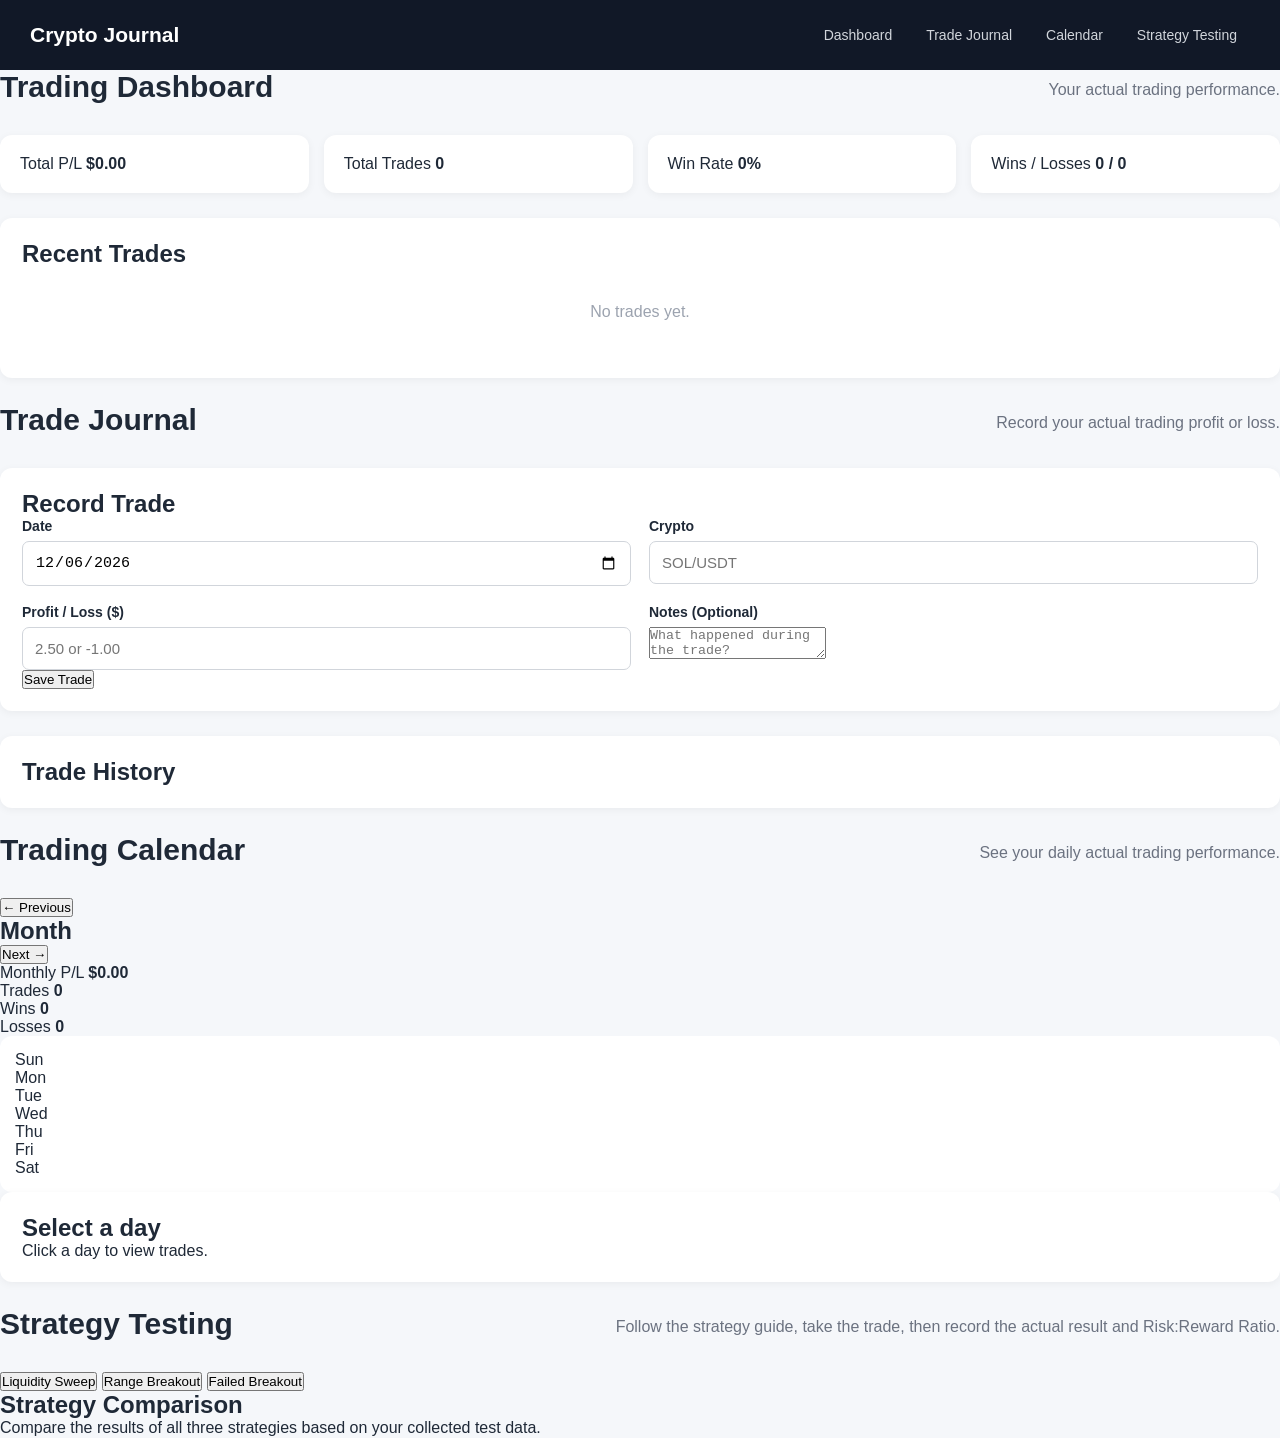
==== index.html @ 4470c529 "Update index.html" ====
<!DOCTYPE html>
<html lang="en">

<head>
    <meta charset="UTF-8">
    <meta name="viewport" content="width=device-width, initial-scale=1.0">

    <title>Crypto Trading Journal</title>

    <link rel="stylesheet" href="style.css">
</head>

<body>


    <!-- ================= NAVIGATION ================= -->

    <nav class="navbar">

        <div class="logo">
            Crypto Journal
        </div>

        <div class="nav-links">

            <button onclick="showPage('dashboard')">
                Dashboard
            </button>

            <button onclick="showPage('journal')">
                Trade Journal
            </button>

            <button onclick="showPage('calendar')">
                Calendar
            </button>

            <button onclick="showPage('strategies')">
                Strategy Testing
            </button>

        </div>

    </nav>



    <!-- ================= DASHBOARD ================= -->

    <section id="dashboard" class="page active">

        <div class="page-header">

            <h1>
                Trading Dashboard
            </h1>

            <p>
                Your actual trading performance.
            </p>

        </div>


        <div class="stats-grid">

            <div class="stat-card">

                <span>
                    Total P/L
                </span>

                <strong id="totalPnL">
                    $0.00
                </strong>

            </div>


            <div class="stat-card">

                <span>
                    Total Trades
                </span>

                <strong id="totalTrades">
                    0
                </strong>

            </div>


            <div class="stat-card">

                <span>
                    Win Rate
                </span>

                <strong id="winRate">
                    0%
                </strong>

            </div>


            <div class="stat-card">

                <span>
                    Wins / Losses
                </span>

                <strong id="winsLosses">
                    0 / 0
                </strong>

            </div>

        </div>


        <div class="card">

            <h2>
                Recent Trades
            </h2>

            <div id="recentTrades">

                <p class="empty">
                    No trades recorded yet.
                </p>

            </div>

        </div>

    </section>



    <!-- ================= TRADE JOURNAL ================= -->

    <section id="journal" class="page">

        <div class="page-header">

            <h1>
                Trade Journal
            </h1>

            <p>
                Record your actual trading profit or loss.
            </p>

        </div>


        <div class="card">

            <h2>
                Record Trade
            </h2>


            <form id="tradeForm">

                <div class="form-grid">


                    <div class="form-group">

                        <label>
                            Date
                        </label>

                        <input
                            type="date"
                            id="tradeDate"
                            required
                        >

                    </div>


                    <div class="form-group">

                        <label>
                            Crypto
                        </label>

                        <input
                            type="text"
                            id="crypto"
                            placeholder="SOL/USDT"
                            required
                        >

                    </div>


                    <div class="form-group">

                        <label>
                            Profit / Loss ($)
                        </label>

                        <input
                            type="number"
                            id="pnl"
                            step="0.01"
                            placeholder="2.50 or -1.00"
                            required
                        >

                    </div>


                    <div class="form-group full-width">

                        <label>
                            Notes (Optional)
                        </label>

                        <textarea
                            id="notes"
                            placeholder="What happened during the trade?"
                        ></textarea>

                    </div>

                </div>


                <button
                    class="primary-btn"
                    type="submit"
                >
                    Save Trade
                </button>

            </form>

        </div>



        <div class="card">

            <h2>
                Trade History
            </h2>

            <div id="tradeHistory"></div>

        </div>

    </section>



    <!-- ================= CALENDAR ================= -->

    <section id="calendar" class="page">

        <div class="page-header">

            <h1>
                Trading Calendar
            </h1>

            <p>
                See your daily actual trading performance.
            </p>

        </div>


        <div class="calendar-controls">

            <button onclick="changeMonth(-1)">
                ← Previous
            </button>

            <h2 id="calendarMonth">
                Month
            </h2>

            <button onclick="changeMonth(1)">
                Next →
            </button>

        </div>


        <div class="calendar-summary">

            <div>

                <span>
                    Monthly P/L
                </span>

                <strong id="monthlyPnL">
                    $0.00
                </strong>

            </div>


            <div>

                <span>
                    Trades
                </span>

                <strong id="monthlyTrades">
                    0
                </strong>

            </div>


            <div>

                <span>
                    Wins
                </span>

                <strong id="monthlyWins">
                    0
                </strong>

            </div>


            <div>

                <span>
                    Losses
                </span>

                <strong id="monthlyLosses">
                    0
                </strong>

            </div>

        </div>


        <div class="calendar">

            <div class="calendar-weekdays">

                <div>Sun</div>
                <div>Mon</div>
                <div>Tue</div>
                <div>Wed</div>
                <div>Thu</div>
                <div>Fri</div>
                <div>Sat</div>

            </div>


            <div
                id="calendarDays"
                class="calendar-days"
            ></div>

        </div>


        <div class="card">

            <h2 id="selectedDayTitle">
                Select a day
            </h2>

            <div id="selectedDayTrades">

                <p class="empty">
                    Click a day to view trades.
                </p>

            </div>

        </div>

    </section>



    <!-- ================= STRATEGY TESTING ================= -->

    <section id="strategies" class="page">

        <div class="page-header">

            <h1>
                Strategy Testing
            </h1>

            <p>
                Follow the strategy guide, take the trade,
                then record the actual result and Risk:Reward Ratio.
            </p>

        </div>


        <!-- STRATEGY TABS -->

        <div class="strategy-tabs">

            <button
                class="strategy-tab active"
                onclick="selectStrategy('liquidity')"
            >
                Liquidity Sweep
            </button>


            <button
                class="strategy-tab"
                onclick="selectStrategy('range')"
            >
                Range Breakout
            </button>


            <button
                class="strategy-tab"
                onclick="selectStrategy('failed')"
            >
                Failed Breakout
            </button>

        </div>


        <!-- STRATEGY CONTENT -->

        <div id="strategyContent"></div>


        <!-- ================= COMPARISON ================= -->

        <div class="comparison-section">

            <div class="comparison-header">

                <h2>
                    Strategy Comparison
                </h2>

                <p>
                    Compare the results of all three strategies
                    based on your collected test data.
                </p>

            </div>


            <div
                id="strategyComparison"
                class="comparison-table-container"
            ></div>

        </div>

    </section>



    <script src="script.js"></script>

</body>

</html>
---- style.css ----
* {
  box-sizing: border-box;
  margin: 0;
  padding: 0;
}

body {
  font-family: Arial, sans-serif;
  background: #f5f7fa;
  color: #1f2937;
}

/* NAVBAR */

.navbar {
  background: #111827;
  color: white;
  padding: 18px 30px;

  display: flex;
  justify-content: space-between;
  align-items: center;

  gap: 20px;
}

.logo {
  font-size: 21px;
  font-weight: bold;
}

.nav-links {
  display: flex;
  gap: 8px;
  flex-wrap: wrap;
}

.nav-links button {
  background: transparent;
  border: none;
  color: #d1d5db;
  padding: 9px 13px;
  border-radius: 7px;
  cursor: pointer;
  font-size: 14px;
}

.nav-links button:hover {
  background: #374151;
  color: white;
}

/* MAIN */

main {
  max-width: 1200px;
  margin: auto;
  padding: 35px 20px;
}

.section {
  display: none;
}

.section.active {
  display: block;
}

.page-header {
  display: flex;
  justify-content: space-between;
  align-items: center;
  margin-bottom: 25px;
  gap: 20px;
}

.page-header h1 {
  font-size: 30px;
  margin-bottom: 6px;
}

.page-header p {
  color: #6b7280;
}

/* BUTTONS */

button {
  font-family: inherit;
}

.primary-button {
  background: #111827;
  color: white;
  border: none;
  padding: 11px 17px;
  border-radius: 7px;
  cursor: pointer;
  font-weight: bold;
}

.primary-button:hover {
  background: #374151;
}

.secondary-button {
  background: #e5e7eb;
  color: #111827;
  border: none;
  padding: 11px 17px;
  border-radius: 7px;
  cursor: pointer;
}

.small-button {
  border: none;
  background: #e5e7eb;
  padding: 8px 12px;
  border-radius: 6px;
  cursor: pointer;
}

.delete-button {
  background: #fee2e2;
  color: #b91c1c;
  border: none;
  padding: 9px 13px;
  border-radius: 6px;
  cursor: pointer;
}

.hidden {
  display: none !important;
}

/* CARDS */

.card {
  background: white;
  border-radius: 12px;
  padding: 22px;
  margin-bottom: 25px;
  box-shadow: 0 2px 8px rgba(0, 0, 0, 0.05);
}

.card-header {
  display: flex;
  justify-content: space-between;
  align-items: center;
  margin-bottom: 18px;
}

/* STATS */

.stats-grid {
  display: grid;
  grid-template-columns: repeat(4, 1fr);
  gap: 15px;
  margin-bottom: 25px;
}

.stat-card {
  background: white;
  padding: 20px;
  border-radius: 12px;
  box-shadow: 0 2px 8px rgba(0, 0, 0, 0.05);
}

.stat-card p {
  color: #6b7280;
  font-size: 14px;
  margin-bottom: 10px;
}

.stat-card h2 {
  font-size: 26px;
}

/* FORMS */

.form-card h2 {
  margin-bottom: 20px;
}

.form-grid {
  display: grid;
  grid-template-columns: repeat(2, 1fr);
  gap: 18px;
}

label {
  display: block;
  margin-bottom: 7px;
  font-size: 14px;
  font-weight: bold;
}

input {
  width: 100%;
  padding: 12px;
  border: 1px solid #d1d5db;
  border-radius: 7px;
  font-size: 15px;
  outline: none;
}

input:focus {
  border-color: #111827;
}

.form-buttons {
  margin-top: 20px;
  display: flex;
  gap: 10px;
}

/* TABLE */

.table-container {
  overflow-x: auto;
}

table {
  width: 100%;
  border-collapse: collapse;
}

th,
td {
  text-align: left;
  padding: 14px 10px;
  border-bottom: 1px solid #e5e7eb;
  font-size: 14px;
}

th {
  color: #6b7280;
  font-size: 13px;
}

.profit {
  color: #15803d;
  font-weight: bold;
}

.loss {
  color: #dc2626;
  font-weight: bold;
}

.break-even {
  color: #6b7280;
  font-weight: bold;
}

.result-win {
  color: #15803d;
  font-weight: bold;
}

.result-loss {
  color: #dc2626;
  font-weight: bold;
}

.result-be {
  color: #6b7280;
  font-weight: bold;
}

.delete-trade {
  background: transparent;
  border: none;
  color: #dc2626;
  cursor: pointer;
}

/* EMPTY STATE */

.empty-state {
  text-align: center;
  padding: 35px 10px;
  color: #9ca3af;
}

/* CALENDAR */

.calendar-top {
  display: flex;
  align-items: center;
  justify-content: center;
  gap: 30px;
  margin-bottom: 20px;
}

.calendar-top h2 {
  min-width: 190px;
  text-align: center;
}

.calendar-arrow {
  border: none;
  background: white;
  width: 40px;
  height: 40px;
  border-radius: 8px;
  cursor: pointer;
  font-size: 20px;
}

.calendar-arrow:hover {
  background: #e5e7eb;
}

.monthly-stats {
  background: white;
  border-radius: 12px;
  padding: 18px;

  display: grid;
  grid-template-columns: repeat(4, 1fr);
  gap: 15px;

  margin-bottom: 20px;
}

.monthly-stats div {
  text-align: center;
}

.monthly-stats span {
  display: block;
  color: #6b7280;
  font-size: 13px;
  margin-bottom: 6px;
}

.monthly-stats strong {
  font-size: 20px;
}

.calendar {
  background: white;
  border-radius: 12px;
  padding: 15px;

  display: grid;
  grid-template-columns: repeat(7, 1fr);
  gap: 5px;
}

.weekday {
  text-align: center;
  font-size: 13px;
  font-weight: bold;
  color: #6b7280;
  padding: 10px;
}

.calendar-days {
  display: contents;
}

.calendar-day {
  min-height: 90px;
  border: 1px solid #e5e7eb;
  border-radius: 7px;
  padding: 8px;
  cursor: pointer;
}

.calendar-day:hover {
  background: #f9fafb;
}

.calendar-day.empty {
  border: none;
  cursor: default;
}

.day-number {
  font-weight: bold;
  font-size: 14px;
}

.day-pnl {
  margin-top: 10px;
  font-size: 13px;
  font-weight: bold;
}

.day-trades {
  color: #9ca3af;
  font-size: 11px;
  margin-top: 5px;
}

.today {
  border: 2px solid #111827;
}

.selected-day {
  margin-top: 20px;
}

.selected-day h2 {
  margin-bottom: 15px;
}

/* STRATEGIES */

.strategy-create {
  display: flex;
  gap: 10px;
}

.strategy-create input {
  flex: 1;
}

.strategy-list {
  display: grid;
  grid-template-columns: repeat(3, 1fr);
  gap: 15px;
}

.strategy-card {
  border: 2px solid #e5e7eb;
  border-radius: 10px;
  padding: 18px;
  cursor: pointer;
  transition: 0.15s;
}

.strategy-card:hover {
  border-color: #9ca3af;
}

.strategy-card.selected {
  border-color: #111827;
}

.strategy-card h3 {
  margin-bottom: 12px;
}

.strategy-card-stats {
  display: grid;
  grid-template-columns: repeat(3, 1fr);
  gap: 8px;
}

.strategy-card-stats div {
  background: #f5f7fa;
  padding: 9px;
  border-radius: 6px;
  text-align: center;
}

.strategy-card-stats span {
  display: block;
  font-size: 11px;
  color: #6b7280;
}

.strategy-card-stats strong {
  display: block;
  margin-top: 4px;
}

.strategy-title {
  display: flex;
  justify-content: space-between;
  align-items: center;
  margin-bottom: 25px;
}

.strategy-title h2 {
  font-size: 27px;
}

.label {
  color: #6b7280;
  font-size: 13px;
  margin-bottom: 4px;
}

.strategy-recorder {
  background: #f9fafb;
  border-radius: 10px;
  padding: 25px;
  text-align: center;
  margin-bottom: 30px;
}

.strategy-recorder h3 {
  margin-bottom: 8px;
}

.strategy-recorder p {
  color: #6b7280;
  margin-bottom: 20px;
}

.result-buttons {
  display: flex;
  justify-content: center;
  gap: 12px;
  flex-wrap: wrap;
}

.result-buttons button {
  border: none;
  padding: 15px 25px;
  border-radius: 8px;
  cursor: pointer;
  font-size: 15px;
  font-weight: bold;
}

.win-button {
  background: #dcfce7;
  color: #15803d;
}

.win-button:hover {
  background: #bbf7d0;
}

.loss-button {
  background: #fee2e2;
  color: #dc2626;
}

.loss-button:hover {
  background: #fecaca;
}

.be-button {
  background: #e5e7eb;
  color: #4b5563;
}

.be-button:hover {
  background: #d1d5db;
}

.strategy-history h3 {
  margin-bottom: 15px;
}

/* FOOTER */

footer {
  text-align: center;
  color: #9ca3af;
  padding: 30px;
  font-size: 13px;
}

/* RESPONSIVE */

@media (max-width: 850px) {
  .navbar {
    flex-direction: column;
    align-items: flex-start;
  }

  .stats-grid {
    grid-template-columns: repeat(2, 1fr);
  }

  .strategy-list {
    grid-template-columns: 1fr;
  }

  .monthly-stats {
    grid-template-columns: repeat(2, 1fr);
  }
}

@media (max-width: 600px) {
  main {
    padding: 25px 12px;
  }

  .page-header {
    flex-direction: column;
    align-items: flex-start;
  }

  .form-grid {
    grid-template-columns: 1fr;
  }

  .stats-grid {
    grid-template-columns: 1fr 1fr;
  }

  .calendar-day {
    min-height: 65px;
    padding: 5px;
  }

  .day-pnl {
    font-size: 10px;
  }

  .day-trades {
    display: none;
  }

  .weekday {
    font-size: 10px;
    padding: 6px 2px;
  }

  .strategy-title {
    align-items: flex-start;
    gap: 15px;
  }
}
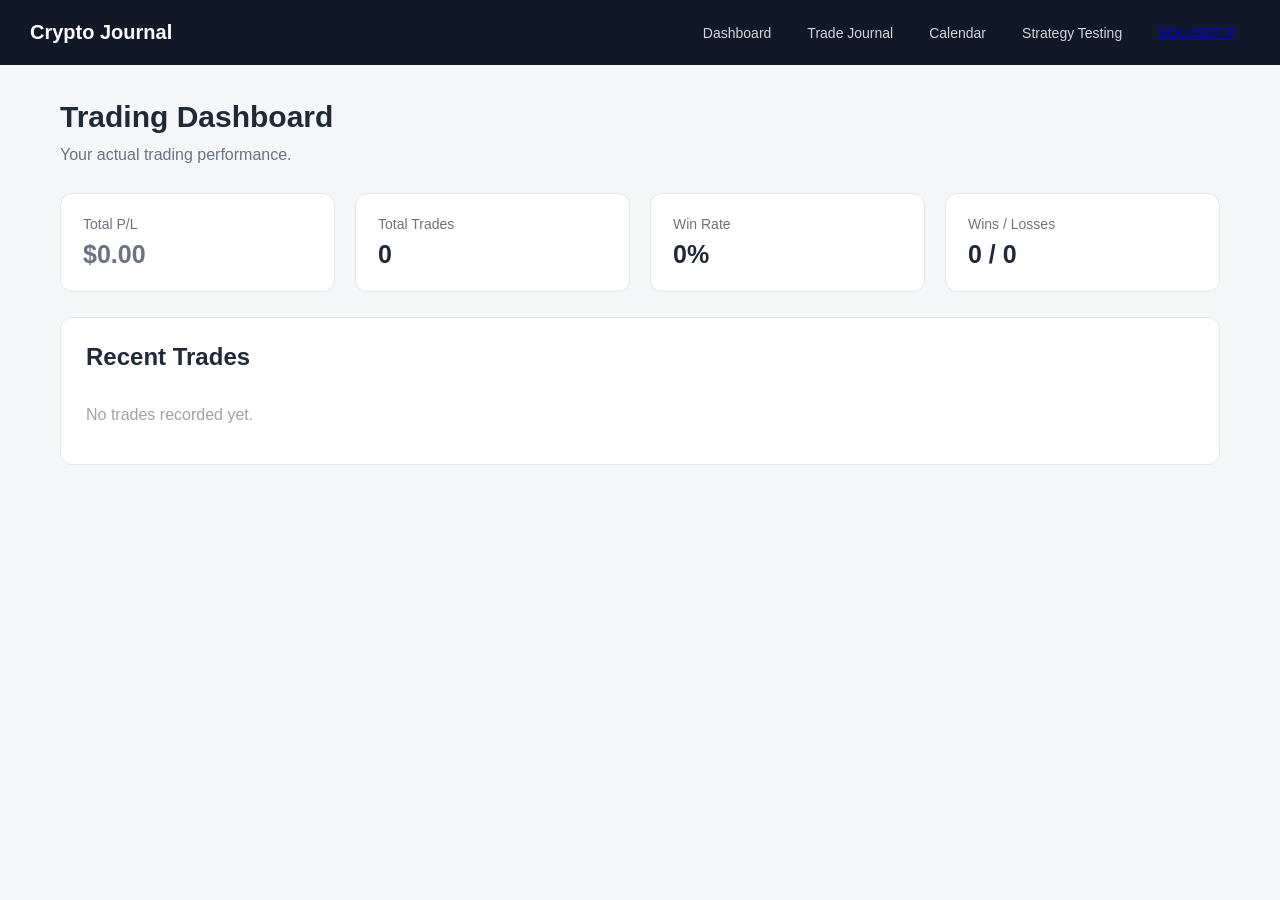
==== commit d0123e6b: "Update index.html" ====
--- a/index.html
+++ b/index.html
@@ -37,6 +37,10 @@
 
             <button onclick="showPage('strategies')">
                 Strategy Testing
+            </button>
+
+            <button><a href="https://www.tradingview.com/chart/yjT8eLgl/">
+                SOLUSDT.P</a>
             </button>
 
         </div>
--- a/style.css
+++ b/style.css
@@ -1,622 +1,1109 @@
 * {
-  box-sizing: border-box;
-  margin: 0;
-  padding: 0;
-}
+    box-sizing: border-box;
+    margin: 0;
+    padding: 0;
+}
+
 
 body {
-  font-family: Arial, sans-serif;
-  background: #f5f7fa;
-  color: #1f2937;
-}
-
-/* NAVBAR */
+
+    font-family:
+        Arial,
+        Helvetica,
+        sans-serif;
+
+    background: #f4f6f8;
+
+    color: #1f2937;
+}
+
+
+/* ================= NAVBAR ================= */
 
 .navbar {
-  background: #111827;
-  color: white;
-  padding: 18px 30px;
-
-  display: flex;
-  justify-content: space-between;
-  align-items: center;
-
-  gap: 20px;
-}
+
+    background: #111827;
+
+    color: white;
+
+    min-height: 65px;
+
+    display: flex;
+
+    align-items: center;
+
+    justify-content: space-between;
+
+    padding: 0 30px;
+
+    position: sticky;
+
+    top: 0;
+
+    z-index: 100;
+}
+
 
 .logo {
-  font-size: 21px;
-  font-weight: bold;
-}
+
+    font-size: 20px;
+
+    font-weight: bold;
+}
+
 
 .nav-links {
-  display: flex;
-  gap: 8px;
-  flex-wrap: wrap;
-}
+
+    display: flex;
+
+    gap: 8px;
+}
+
 
 .nav-links button {
-  background: transparent;
-  border: none;
-  color: #d1d5db;
-  padding: 9px 13px;
-  border-radius: 7px;
-  cursor: pointer;
-  font-size: 14px;
-}
+
+    background: transparent;
+
+    border: none;
+
+    color: #d1d5db;
+
+    padding: 10px 14px;
+
+    border-radius: 6px;
+
+    cursor: pointer;
+
+    font-size: 14px;
+}
+
 
 .nav-links button:hover {
-  background: #374151;
-  color: white;
-}
-
-/* MAIN */
-
-main {
-  max-width: 1200px;
-  margin: auto;
-  padding: 35px 20px;
-}
-
-.section {
-  display: none;
-}
-
-.section.active {
-  display: block;
-}
+
+    background: #374151;
+
+    color: white;
+}
+
+
+
+/* ================= PAGES ================= */
+
+.page {
+
+    display: none;
+
+    max-width: 1200px;
+
+    margin: auto;
+
+    padding: 35px 20px;
+}
+
+
+.page.active {
+
+    display: block;
+}
+
 
 .page-header {
-  display: flex;
-  justify-content: space-between;
-  align-items: center;
-  margin-bottom: 25px;
-  gap: 20px;
-}
+
+    margin-bottom: 25px;
+}
+
 
 .page-header h1 {
-  font-size: 30px;
-  margin-bottom: 6px;
-}
+
+    font-size: 30px;
+
+    margin-bottom: 8px;
+}
+
 
 .page-header p {
-  color: #6b7280;
-}
-
-/* BUTTONS */
-
-button {
-  font-family: inherit;
-}
-
-.primary-button {
-  background: #111827;
-  color: white;
-  border: none;
-  padding: 11px 17px;
-  border-radius: 7px;
-  cursor: pointer;
-  font-weight: bold;
-}
-
-.primary-button:hover {
-  background: #374151;
-}
-
-.secondary-button {
-  background: #e5e7eb;
-  color: #111827;
-  border: none;
-  padding: 11px 17px;
-  border-radius: 7px;
-  cursor: pointer;
-}
-
-.small-button {
-  border: none;
-  background: #e5e7eb;
-  padding: 8px 12px;
-  border-radius: 6px;
-  cursor: pointer;
-}
-
-.delete-button {
-  background: #fee2e2;
-  color: #b91c1c;
-  border: none;
-  padding: 9px 13px;
-  border-radius: 6px;
-  cursor: pointer;
-}
-
-.hidden {
-  display: none !important;
-}
-
-/* CARDS */
+
+    color: #6b7280;
+
+    line-height: 1.6;
+}
+
+
+
+/* ================= CARDS ================= */
 
 .card {
-  background: white;
-  border-radius: 12px;
-  padding: 22px;
-  margin-bottom: 25px;
-  box-shadow: 0 2px 8px rgba(0, 0, 0, 0.05);
-}
-
-.card-header {
-  display: flex;
-  justify-content: space-between;
-  align-items: center;
-  margin-bottom: 18px;
-}
-
-/* STATS */
+
+    background: white;
+
+    border-radius: 12px;
+
+    padding: 25px;
+
+    margin-bottom: 25px;
+
+    border: 1px solid #e5e7eb;
+}
+
+
+.card h2 {
+
+    margin-bottom: 20px;
+}
+
+
+
+/* ================= DASHBOARD ================= */
 
 .stats-grid {
-  display: grid;
-  grid-template-columns: repeat(4, 1fr);
-  gap: 15px;
-  margin-bottom: 25px;
-}
+
+    display: grid;
+
+    grid-template-columns:
+        repeat(4, 1fr);
+
+    gap: 20px;
+
+    margin-bottom: 25px;
+}
+
 
 .stat-card {
-  background: white;
-  padding: 20px;
-  border-radius: 12px;
-  box-shadow: 0 2px 8px rgba(0, 0, 0, 0.05);
-}
-
-.stat-card p {
-  color: #6b7280;
-  font-size: 14px;
-  margin-bottom: 10px;
-}
-
-.stat-card h2 {
-  font-size: 26px;
-}
-
-/* FORMS */
-
-.form-card h2 {
-  margin-bottom: 20px;
-}
+
+    background: white;
+
+    border: 1px solid #e5e7eb;
+
+    border-radius: 12px;
+
+    padding: 22px;
+}
+
+
+.stat-card span {
+
+    display: block;
+
+    color: #6b7280;
+
+    font-size: 14px;
+
+    margin-bottom: 8px;
+}
+
+
+.stat-card strong {
+
+    font-size: 25px;
+}
+
+
+
+/* ================= FORM ================= */
 
 .form-grid {
-  display: grid;
-  grid-template-columns: repeat(2, 1fr);
-  gap: 18px;
-}
+
+    display: grid;
+
+    grid-template-columns:
+        repeat(2, 1fr);
+
+    gap: 20px;
+}
+
+
+.form-group {
+
+    display: flex;
+
+    flex-direction: column;
+
+    gap: 7px;
+}
+
+
+.full-width {
+
+    grid-column: 1 / -1;
+}
+
 
 label {
-  display: block;
-  margin-bottom: 7px;
-  font-size: 14px;
-  font-weight: bold;
-}
-
-input {
-  width: 100%;
-  padding: 12px;
-  border: 1px solid #d1d5db;
-  border-radius: 7px;
-  font-size: 15px;
-  outline: none;
-}
-
-input:focus {
-  border-color: #111827;
-}
-
-.form-buttons {
-  margin-top: 20px;
-  display: flex;
-  gap: 10px;
-}
-
-/* TABLE */
-
-.table-container {
-  overflow-x: auto;
-}
-
-table {
-  width: 100%;
-  border-collapse: collapse;
-}
-
-th,
-td {
-  text-align: left;
-  padding: 14px 10px;
-  border-bottom: 1px solid #e5e7eb;
-  font-size: 14px;
-}
-
-th {
-  color: #6b7280;
-  font-size: 13px;
-}
+
+    font-size: 14px;
+
+    font-weight: bold;
+}
+
+
+input,
+textarea {
+
+    width: 100%;
+
+    padding: 12px;
+
+    border: 1px solid #d1d5db;
+
+    border-radius: 7px;
+
+    font-size: 14px;
+}
+
+
+textarea {
+
+    min-height: 100px;
+
+    resize: vertical;
+}
+
+
+input:focus,
+textarea:focus {
+
+    outline: none;
+
+    border-color: #4b5563;
+}
+
+
+
+/* ================= BUTTON ================= */
+
+.primary-btn {
+
+    margin-top: 20px;
+
+    padding: 12px 20px;
+
+    border: none;
+
+    border-radius: 7px;
+
+    background: #111827;
+
+    color: white;
+
+    cursor: pointer;
+
+    font-weight: bold;
+}
+
+
+.primary-btn:hover {
+
+    background: #374151;
+}
+
+
+
+/* ================= TRADES ================= */
+
+.trade-item {
+
+    border-bottom: 1px solid #e5e7eb;
+
+    padding: 15px 0;
+
+    display: flex;
+
+    justify-content: space-between;
+
+    align-items: center;
+}
+
+
+.trade-item:last-child {
+
+    border-bottom: none;
+}
+
+
+.trade-info strong {
+
+    display: block;
+
+    margin-bottom: 5px;
+}
+
+
+.trade-info small {
+
+    color: #6b7280;
+}
+
 
 .profit {
-  color: #15803d;
-  font-weight: bold;
-}
+
+    color: #15803d;
+
+    font-weight: bold;
+}
+
 
 .loss {
-  color: #dc2626;
-  font-weight: bold;
-}
+
+    color: #dc2626;
+
+    font-weight: bold;
+}
+
 
 .break-even {
-  color: #6b7280;
-  font-weight: bold;
-}
-
-.result-win {
-  color: #15803d;
-  font-weight: bold;
-}
-
-.result-loss {
-  color: #dc2626;
-  font-weight: bold;
-}
-
-.result-be {
-  color: #6b7280;
-  font-weight: bold;
-}
-
-.delete-trade {
-  background: transparent;
-  border: none;
-  color: #dc2626;
-  cursor: pointer;
-}
-
-/* EMPTY STATE */
-
-.empty-state {
-  text-align: center;
-  padding: 35px 10px;
-  color: #9ca3af;
-}
-
-/* CALENDAR */
-
-.calendar-top {
-  display: flex;
-  align-items: center;
-  justify-content: center;
-  gap: 30px;
-  margin-bottom: 20px;
-}
-
-.calendar-top h2 {
-  min-width: 190px;
-  text-align: center;
-}
-
-.calendar-arrow {
-  border: none;
-  background: white;
-  width: 40px;
-  height: 40px;
-  border-radius: 8px;
-  cursor: pointer;
-  font-size: 20px;
-}
-
-.calendar-arrow:hover {
-  background: #e5e7eb;
-}
-
-.monthly-stats {
-  background: white;
-  border-radius: 12px;
-  padding: 18px;
-
-  display: grid;
-  grid-template-columns: repeat(4, 1fr);
-  gap: 15px;
-
-  margin-bottom: 20px;
-}
-
-.monthly-stats div {
-  text-align: center;
-}
-
-.monthly-stats span {
-  display: block;
-  color: #6b7280;
-  font-size: 13px;
-  margin-bottom: 6px;
-}
-
-.monthly-stats strong {
-  font-size: 20px;
-}
+
+    color: #6b7280;
+
+    font-weight: bold;
+}
+
+
+.empty {
+
+    color: #9ca3af;
+
+    padding: 15px 0;
+}
+
+
+
+/* ================= CALENDAR ================= */
+
+.calendar-controls {
+
+    display: flex;
+
+    align-items: center;
+
+    justify-content: space-between;
+
+    margin-bottom: 20px;
+}
+
+
+.calendar-controls button {
+
+    border: none;
+
+    background: #111827;
+
+    color: white;
+
+    padding: 10px 15px;
+
+    border-radius: 6px;
+
+    cursor: pointer;
+}
+
+
+.calendar-summary {
+
+    display: grid;
+
+    grid-template-columns:
+        repeat(4, 1fr);
+
+    gap: 15px;
+
+    margin-bottom: 20px;
+}
+
+
+.calendar-summary div {
+
+    background: white;
+
+    border: 1px solid #e5e7eb;
+
+    border-radius: 10px;
+
+    padding: 18px;
+}
+
+
+.calendar-summary span {
+
+    display: block;
+
+    font-size: 13px;
+
+    color: #6b7280;
+
+    margin-bottom: 5px;
+}
+
+
+.calendar-summary strong {
+
+    font-size: 20px;
+}
+
 
 .calendar {
-  background: white;
-  border-radius: 12px;
-  padding: 15px;
-
-  display: grid;
-  grid-template-columns: repeat(7, 1fr);
-  gap: 5px;
-}
-
-.weekday {
-  text-align: center;
-  font-size: 13px;
-  font-weight: bold;
-  color: #6b7280;
-  padding: 10px;
-}
-
+
+    background: white;
+
+    border: 1px solid #e5e7eb;
+
+    border-radius: 12px;
+
+    overflow: hidden;
+
+    margin-bottom: 25px;
+}
+
+
+.calendar-weekdays,
 .calendar-days {
-  display: contents;
-}
+
+    display: grid;
+
+    grid-template-columns:
+        repeat(7, 1fr);
+}
+
+
+.calendar-weekdays div {
+
+    padding: 15px;
+
+    text-align: center;
+
+    font-weight: bold;
+
+    background: #f9fafb;
+
+    border-bottom: 1px solid #e5e7eb;
+}
+
 
 .calendar-day {
-  min-height: 90px;
-  border: 1px solid #e5e7eb;
-  border-radius: 7px;
-  padding: 8px;
-  cursor: pointer;
-}
+
+    min-height: 100px;
+
+    padding: 10px;
+
+    border-right: 1px solid #e5e7eb;
+
+    border-bottom: 1px solid #e5e7eb;
+
+    cursor: pointer;
+}
+
 
 .calendar-day:hover {
-  background: #f9fafb;
-}
-
-.calendar-day.empty {
-  border: none;
-  cursor: default;
-}
-
-.day-number {
-  font-weight: bold;
-  font-size: 14px;
-}
+
+    background: #f9fafb;
+}
+
+
+.calendar-day-number {
+
+    font-weight: bold;
+}
+
 
 .day-pnl {
-  margin-top: 10px;
-  font-size: 13px;
-  font-weight: bold;
-}
+
+    margin-top: 10px;
+
+    font-size: 13px;
+
+    font-weight: bold;
+}
+
 
 .day-trades {
-  color: #9ca3af;
-  font-size: 11px;
-  margin-top: 5px;
-}
-
-.today {
-  border: 2px solid #111827;
-}
-
-.selected-day {
-  margin-top: 20px;
-}
-
-.selected-day h2 {
-  margin-bottom: 15px;
-}
-
-/* STRATEGIES */
-
-.strategy-create {
-  display: flex;
-  gap: 10px;
-}
-
-.strategy-create input {
-  flex: 1;
-}
-
-.strategy-list {
-  display: grid;
-  grid-template-columns: repeat(3, 1fr);
-  gap: 15px;
-}
-
-.strategy-card {
-  border: 2px solid #e5e7eb;
-  border-radius: 10px;
-  padding: 18px;
-  cursor: pointer;
-  transition: 0.15s;
-}
-
-.strategy-card:hover {
-  border-color: #9ca3af;
-}
-
-.strategy-card.selected {
-  border-color: #111827;
-}
-
-.strategy-card h3 {
-  margin-bottom: 12px;
-}
-
-.strategy-card-stats {
-  display: grid;
-  grid-template-columns: repeat(3, 1fr);
-  gap: 8px;
-}
-
-.strategy-card-stats div {
-  background: #f5f7fa;
-  padding: 9px;
-  border-radius: 6px;
-  text-align: center;
-}
-
-.strategy-card-stats span {
-  display: block;
-  font-size: 11px;
-  color: #6b7280;
-}
-
-.strategy-card-stats strong {
-  display: block;
-  margin-top: 4px;
-}
-
-.strategy-title {
-  display: flex;
-  justify-content: space-between;
-  align-items: center;
-  margin-bottom: 25px;
-}
-
-.strategy-title h2 {
-  font-size: 27px;
-}
-
-.label {
-  color: #6b7280;
-  font-size: 13px;
-  margin-bottom: 4px;
-}
-
-.strategy-recorder {
-  background: #f9fafb;
-  border-radius: 10px;
-  padding: 25px;
-  text-align: center;
-  margin-bottom: 30px;
-}
-
-.strategy-recorder h3 {
-  margin-bottom: 8px;
-}
-
-.strategy-recorder p {
-  color: #6b7280;
-  margin-bottom: 20px;
-}
+
+    margin-top: 4px;
+
+    font-size: 11px;
+
+    color: #6b7280;
+}
+
+
+
+/* ================= STRATEGY TABS ================= */
+
+.strategy-tabs {
+
+    display: grid;
+
+    grid-template-columns:
+        repeat(3, 1fr);
+
+    gap: 10px;
+
+    margin-bottom: 25px;
+}
+
+
+.strategy-tab {
+
+    border: 1px solid #d1d5db;
+
+    background: white;
+
+    padding: 15px;
+
+    border-radius: 8px;
+
+    cursor: pointer;
+
+    font-weight: bold;
+}
+
+
+.strategy-tab:hover {
+
+    background: #f3f4f6;
+}
+
+
+.strategy-tab.active {
+
+    background: #111827;
+
+    color: white;
+
+    border-color: #111827;
+}
+
+
+
+/* ================= STRATEGY HEADER ================= */
+
+.strategy-header {
+
+    background: #111827;
+
+    color: white;
+
+    padding: 30px;
+
+    border-radius: 12px;
+
+    margin-bottom: 20px;
+}
+
+
+.strategy-header h2 {
+
+    margin-bottom: 10px;
+
+    font-size: 25px;
+}
+
+
+.strategy-header p {
+
+    color: #d1d5db;
+
+    line-height: 1.7;
+}
+
+
+
+/* ================= STRATEGY STATS ================= */
+
+.strategy-stats {
+
+    display: grid;
+
+    grid-template-columns:
+        repeat(6, 1fr);
+
+    gap: 12px;
+
+    margin-bottom: 20px;
+}
+
+
+.strategy-stat {
+
+    background: white;
+
+    border: 1px solid #e5e7eb;
+
+    border-radius: 10px;
+
+    padding: 18px;
+}
+
+
+.strategy-stat span {
+
+    display: block;
+
+    color: #6b7280;
+
+    font-size: 12px;
+
+    margin-bottom: 6px;
+}
+
+
+.strategy-stat strong {
+
+    font-size: 20px;
+}
+
+
+
+/* ================= QUICK FLOW ================= */
+
+.quick-flow {
+
+    background: white;
+
+    border: 1px solid #e5e7eb;
+
+    border-radius: 12px;
+
+    padding: 25px;
+
+    margin-bottom: 20px;
+}
+
+
+.quick-flow h3 {
+
+    margin-bottom: 15px;
+}
+
+
+.flow {
+
+    font-weight: bold;
+
+    line-height: 2;
+
+    color: #374151;
+}
+
+
+
+/* ================= GUIDE ================= */
+
+.guide-step {
+
+    background: white;
+
+    border: 1px solid #e5e7eb;
+
+    border-radius: 10px;
+
+    padding: 25px;
+
+    margin-bottom: 15px;
+}
+
+
+.guide-step h3 {
+
+    display: flex;
+
+    align-items: center;
+
+    margin-bottom: 15px;
+}
+
+
+.step-number {
+
+    display: inline-flex;
+
+    align-items: center;
+
+    justify-content: center;
+
+    width: 35px;
+
+    height: 35px;
+
+    border-radius: 50%;
+
+    background: #111827;
+
+    color: white;
+
+    font-weight: bold;
+
+    margin-right: 10px;
+
+    flex-shrink: 0;
+}
+
+
+.guide-step p {
+
+    line-height: 1.7;
+
+    color: #4b5563;
+
+    margin-bottom: 12px;
+}
+
+
+.guide-step ul {
+
+    margin-left: 25px;
+
+    color: #4b5563;
+
+    line-height: 1.8;
+}
+
+
+.guide-step li {
+
+    margin-bottom: 4px;
+}
+
+
+.tip-box {
+
+    background: #f9fafb;
+
+    border-left: 4px solid #111827;
+
+    padding: 15px 18px;
+
+    margin-top: 15px;
+
+    line-height: 1.6;
+}
+
+
+
+/* ================= RESULT ================= */
+
+.result-card {
+
+    background: white;
+
+    border: 1px solid #e5e7eb;
+
+    border-radius: 12px;
+
+    padding: 25px;
+
+    margin-top: 20px;
+
+    margin-bottom: 25px;
+}
+
+
+.result-card p {
+
+    color: #6b7280;
+
+    line-height: 1.6;
+}
+
+
+.result-form {
+
+    display: grid;
+
+    grid-template-columns: 1fr 1fr;
+
+    gap: 15px;
+
+    margin-top: 20px;
+}
+
+
+.result-form label {
+
+    display: block;
+
+    margin-bottom: 7px;
+}
+
+
+.result-form input {
+
+    width: 100%;
+}
+
+
+.ratio-help {
+
+    font-size: 13px;
+
+    color: #6b7280;
+
+    margin-top: 5px;
+}
+
 
 .result-buttons {
-  display: flex;
-  justify-content: center;
-  gap: 12px;
-  flex-wrap: wrap;
-}
+
+    display: flex;
+
+    gap: 10px;
+
+    margin-top: 15px;
+}
+
 
 .result-buttons button {
-  border: none;
-  padding: 15px 25px;
-  border-radius: 8px;
-  cursor: pointer;
-  font-size: 15px;
-  font-weight: bold;
-}
-
-.win-button {
-  background: #dcfce7;
-  color: #15803d;
-}
-
-.win-button:hover {
-  background: #bbf7d0;
-}
-
-.loss-button {
-  background: #fee2e2;
-  color: #dc2626;
-}
-
-.loss-button:hover {
-  background: #fecaca;
-}
-
-.be-button {
-  background: #e5e7eb;
-  color: #4b5563;
-}
-
-.be-button:hover {
-  background: #d1d5db;
-}
-
-.strategy-history h3 {
-  margin-bottom: 15px;
-}
-
-/* FOOTER */
-
-footer {
-  text-align: center;
-  color: #9ca3af;
-  padding: 30px;
-  font-size: 13px;
-}
-
-/* RESPONSIVE */
-
-@media (max-width: 850px) {
-  .navbar {
-    flex-direction: column;
-    align-items: flex-start;
-  }
-
-  .stats-grid {
-    grid-template-columns: repeat(2, 1fr);
-  }
-
-  .strategy-list {
-    grid-template-columns: 1fr;
-  }
-
-  .monthly-stats {
-    grid-template-columns: repeat(2, 1fr);
-  }
-}
-
-@media (max-width: 600px) {
-  main {
-    padding: 25px 12px;
-  }
-
-  .page-header {
-    flex-direction: column;
-    align-items: flex-start;
-  }
-
-  .form-grid {
-    grid-template-columns: 1fr;
-  }
-
-  .stats-grid {
-    grid-template-columns: 1fr 1fr;
-  }
-
-  .calendar-day {
-    min-height: 65px;
-    padding: 5px;
-  }
-
-  .day-pnl {
-    font-size: 10px;
-  }
-
-  .day-trades {
-    display: none;
-  }
-
-  .weekday {
-    font-size: 10px;
-    padding: 6px 2px;
-  }
-
-  .strategy-title {
-    align-items: flex-start;
-    gap: 15px;
-  }
-}
+
+    flex: 1;
+
+    padding: 13px;
+
+    border: none;
+
+    border-radius: 7px;
+
+    cursor: pointer;
+
+    font-weight: bold;
+}
+
+
+.win-btn {
+
+    background: #dcfce7;
+
+    color: #166534;
+}
+
+
+.loss-btn {
+
+    background: #fee2e2;
+
+    color: #991b1b;
+}
+
+
+.result-buttons button:hover {
+
+    filter: brightness(0.95);
+}
+
+
+
+/* ================= STRATEGY HISTORY ================= */
+
+.strategy-history {
+
+    margin-top: 10px;
+}
+
+
+.history-result {
+
+    font-weight: bold;
+}
+
+
+.history-r {
+
+    font-weight: bold;
+
+    font-size: 15px;
+}
+
+
+
+/* ================= COMPARISON ================= */
+
+.comparison-section {
+
+    margin-top: 35px;
+
+    background: white;
+
+    border: 1px solid #e5e7eb;
+
+    border-radius: 12px;
+
+    padding: 25px;
+}
+
+
+.comparison-header {
+
+    margin-bottom: 20px;
+}
+
+
+.comparison-header h2 {
+
+    margin-bottom: 7px;
+}
+
+
+.comparison-header p {
+
+    color: #6b7280;
+
+    line-height: 1.6;
+}
+
+
+.comparison-table-container {
+
+    overflow-x: auto;
+}
+
+
+.comparison-table {
+
+    width: 100%;
+
+    border-collapse: collapse;
+
+    min-width: 800px;
+}
+
+
+.comparison-table th,
+.comparison-table td {
+
+    padding: 14px;
+
+    border-bottom: 1px solid #e5e7eb;
+
+    text-align: left;
+}
+
+
+.comparison-table th {
+
+    background: #f9fafb;
+
+    font-size: 13px;
+}
+
+
+.comparison-table td {
+
+    font-size: 14px;
+}
+
+
+.positive-r {
+
+    color: #15803d;
+
+    font-weight: bold;
+}
+
+
+.negative-r {
+
+    color: #dc2626;
+
+    font-weight: bold;
+}
+
+
+.neutral-r {
+
+    color: #6b7280;
+
+    font-weight: bold;
+}
+
+
+
+/* ================= RESPONSIVE ================= */
+
+@media (max-width: 900px) {
+
+    .strategy-stats {
+
+        grid-template-columns:
+            repeat(3, 1fr);
+    }
+
+}
+
+
+@media (max-width: 800px) {
+
+    .navbar {
+
+        flex-direction: column;
+
+        gap: 10px;
+
+        padding: 15px;
+    }
+
+
+    .nav-links {
+
+        flex-wrap: wrap;
+
+        justify-content: center;
+    }
+
+
+    .stats-grid,
+    .calendar-summary {
+
+        grid-template-columns:
+            repeat(2, 1fr);
+    }
+
+
+    .form-grid {
+
+        grid-template-columns: 1fr;
+    }
+
+
+    .full-width {
+
+        grid-column: auto;
+    }
+
+
+    .strategy-tabs {
+
+        grid-template-columns: 1fr;
+    }
+
+
+    .result-form {
+
+        grid-template-columns: 1fr;
+    }
+
+}
+
+
+@media (max-width: 500px) {
+
+    .stats-grid,
+    .calendar-summary,
+    .strategy-stats {
+
+        grid-template-columns: 1fr;
+    }
+
+
+    .calendar-weekdays div {
+
+        font-size: 11px;
+
+        padding: 10px 3px;
+    }
+
+
+    .calendar-day {
+
+        min-height: 65px;
+
+        padding: 6px;
+    }
+
+}
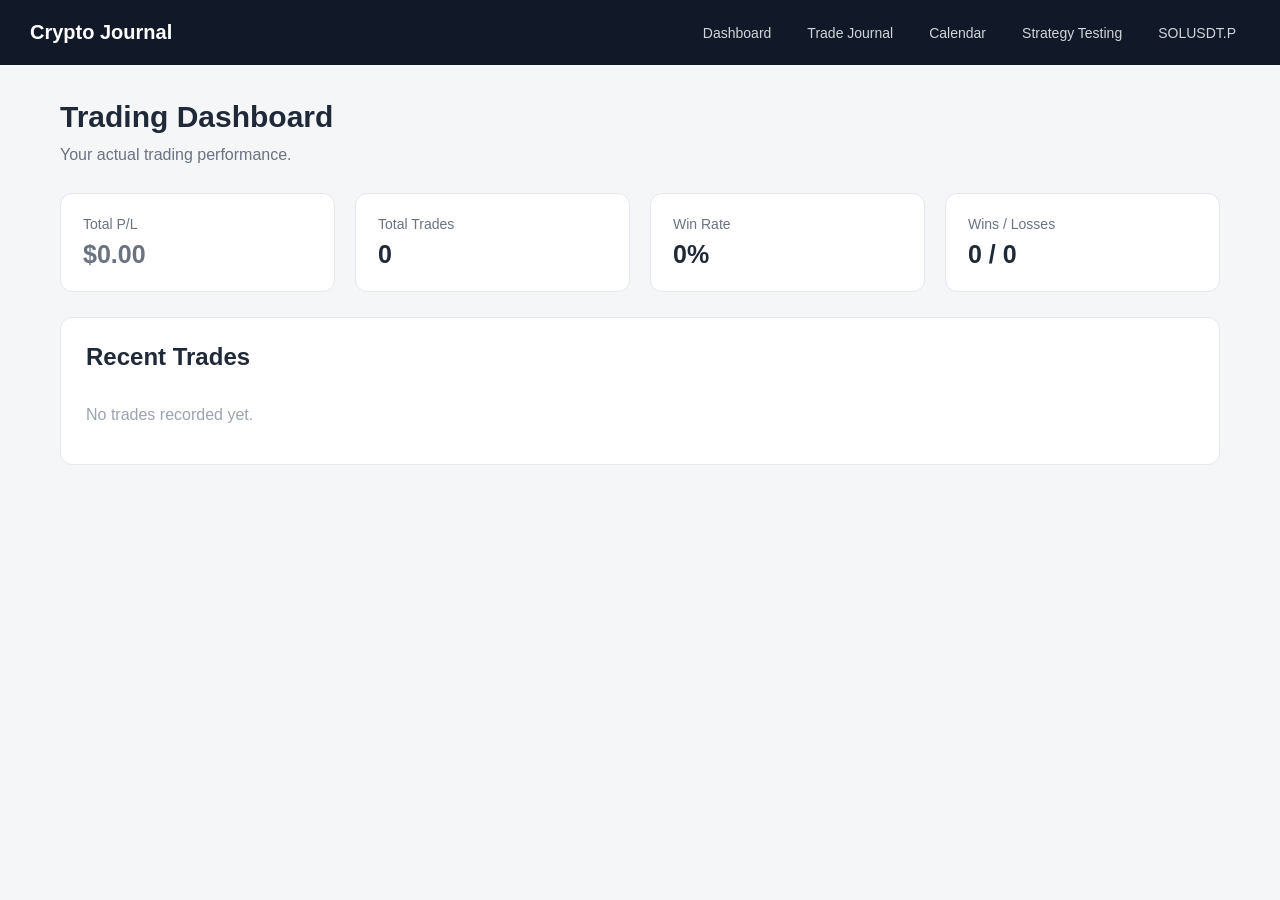
==== commit f712a0a0: "Update index.html" ====
--- a/index.html
+++ b/index.html
@@ -39,7 +39,7 @@
                 Strategy Testing
             </button>
 
-            <button><a href="https://www.tradingview.com/chart/yjT8eLgl/">
+            <button><a onclick="showPage('https://www.tradingview.com/chart/yjT8eLgl/')" target="_self">
                 SOLUSDT.P</a>
             </button>
 
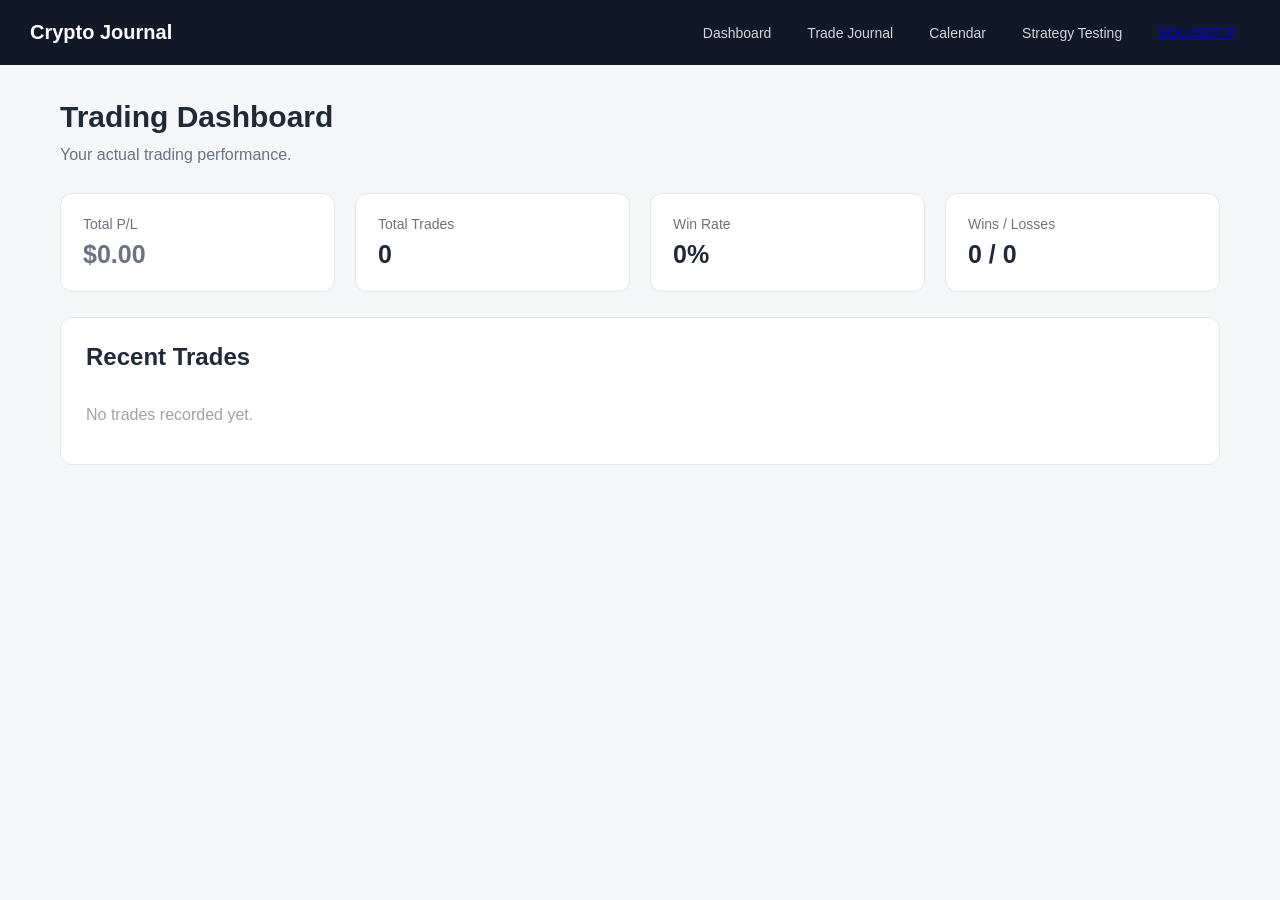
==== commit 631c72f4: "Update index.html" ====
--- a/index.html
+++ b/index.html
@@ -39,7 +39,7 @@
                 Strategy Testing
             </button>
 
-            <button><a onclick="showPage('https://www.tradingview.com/chart/yjT8eLgl/')" target="_self">
+            <button><a href="https://www.tradingview.com/chart/yjT8eLgl/" target="_blank">
                 SOLUSDT.P</a>
             </button>
 
